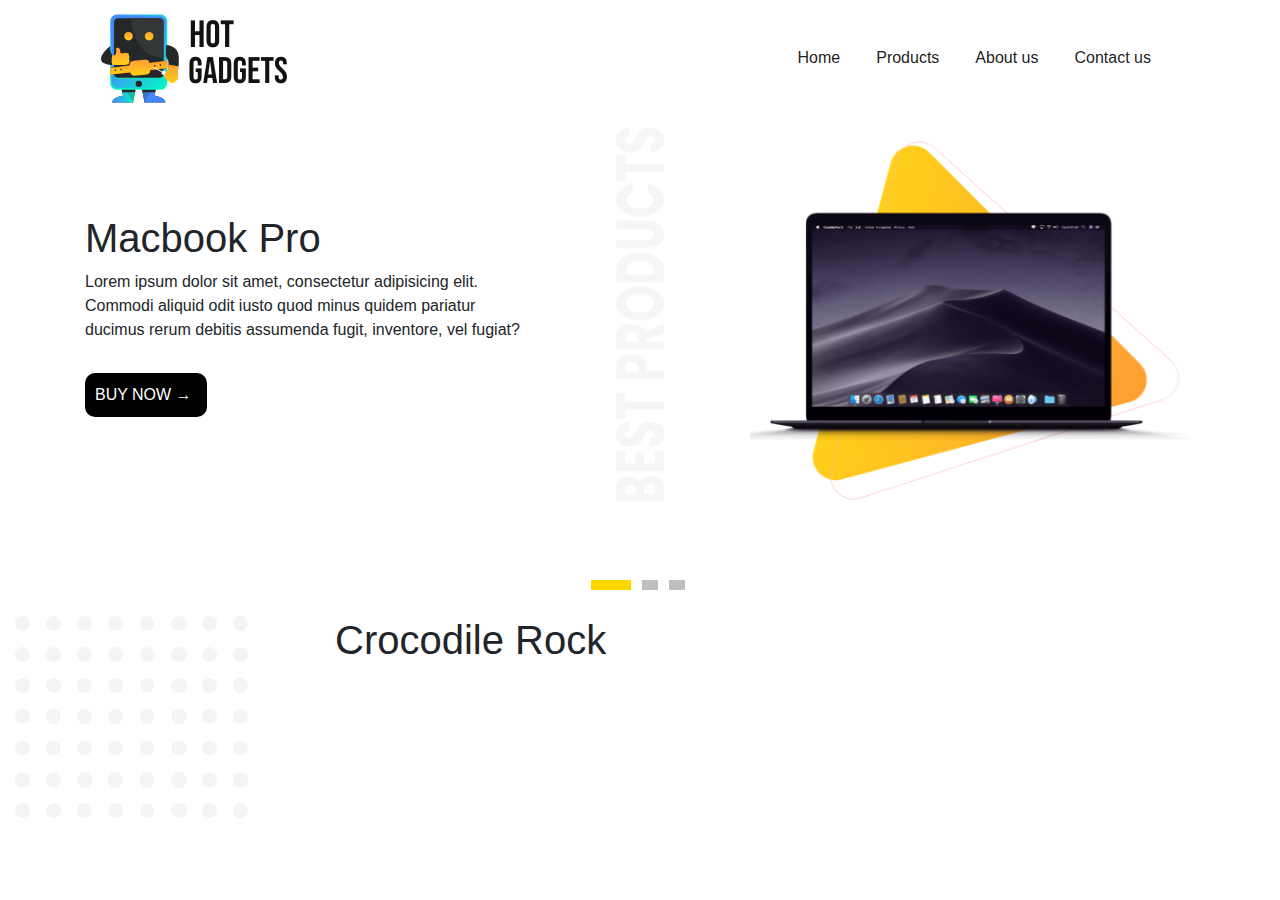
==== index.html @ 66b8ecc5 "commiting jhamela file" ====
<!DOCTYPE html>
<html lang="en">
<head>
    <meta charset="UTF-8">
    <meta name="viewport" content="width=device-width, initial-scale=1.0">
    <title>Gadgets</title>
    <link rel="stylesheet" href="https://stackpath.bootstrapcdn.com/bootstrap/4.4.1/css/bootstrap.min.css" integrity="sha384-Vkoo8x4CGsO3+Hhxv8T/Q5PaXtkKtu6ug5TOeNV6gBiFeWPGFN9MuhOf23Q9Ifjh" crossorigin="anonymous">
    <link rel="stylesheet" href="style.css">
</head>
<body>
     <div class="container">
        <nav class="navbar navbar-expand-lg navbar-light ">
            <a class="navbar-brand" href="#"><img src="images/logo.png" alt=""></a>
            <button class="navbar-toggler" type="button" data-toggle="collapse" data-target="#navbarNav" aria-controls="navbarNav" aria-expanded="false" aria-label="Toggle navigation">
              <span class="navbar-toggler-icon"></span>
            </button>
            <div class="collapse navbar-collapse d-flex flex-row-reverse bd-highlight" id="navbarNav">
              <ul class="navbar-nav">
                <li class="nav-item active">
                  <a class="nav-link" href="#">Home <span class="sr-only">(current)</span></a>
                </li>
                <li class="nav-item">
                  <a class="nav-link active" href="#">Products</a>
                </li>
                <li class="nav-item">
                  <a class="nav-link active" href="#">About us</a>
                </li>
                <li class="nav-item">
                  <a class="nav-link active" href="#">Contact us</a>
                </li>
              </ul>
            </div>
          </nav>
      </div>
    
        <div class="container">
            <div id="carouselExampleIndicators" class="carousel slide" data-ride="carousel">
                <ol class="carousel-indicators">
                  <li data-target="#carouselExampleIndicators" data-slide-to="0" class="active"></li>
                  <li data-target="#carouselExampleIndicators" data-slide-to="1"></li>
                  <li data-target="#carouselExampleIndicators" data-slide-to="2"></li>
                </ol>
                <div class="row banner align-items-center justify-content-center banner">
                    
                    <div class="col-md-5">
                        <h1>Macbook Pro</h1>
                        <p>Lorem ipsum dolor sit amet, consectetur adipisicing elit. Commodi aliquid odit iusto quod minus quidem pariatur ducimus rerum debitis assumenda fugit, inventore, vel fugiat?</p>
                        <button class="buy-now-btn">BUY NOW →</button>
                        
                        
                    </div>
                    <!--  -->
                    <div class="col-md-5 offset-md-2">
                        <div class="carousel-inner">
                            <div class="carousel-item active  align-items-center justify-content-center">
                              <img src="images/product-1.png" class="d-block w-100" alt="...">
                            </div>
                            <div class="carousel-item align-items-center justify-content-center">
                              <img src="images/slider-1.png" class="d-block w-100" alt="...">
                            </div>
                            <div class="carousel-item align-items-center justify-content-center">
                              <img src="images/slider-3.png" class="d-block w-100" alt="...">
                            </div>
                          </div>
                    </div>        
                </div>
          </div>
      </div>
      <div class="bg-pic d-flex align-items-left justify-content-left">
            <div class="col-md-3"><img src="images/groupPoint.png" alt="">
      </div>
                        
      <div class="container">
          <h1>Crocodile Rock</h1>
      </div>
      



      

    <script src="https://code.jquery.com/jquery-3.4.1.slim.min.js" integrity="sha384-J6qa4849blE2+poT4WnyKhv5vZF5SrPo0iEjwBvKU7imGFAV0wwj1yYfoRSJoZ+n" crossorigin="anonymous"></script>
    <script src="https://cdn.jsdelivr.net/npm/popper.js@1.16.0/dist/umd/popper.min.js" integrity="sha384-Q6E9RHvbIyZFJoft+2mJbHaEWldlvI9IOYy5n3zV9zzTtmI3UksdQRVvoxMfooAo" crossorigin="anonymous"></script>
    <script src="https://stackpath.bootstrapcdn.com/bootstrap/4.4.1/js/bootstrap.min.js" integrity="sha384-wfSDF2E50Y2D1uUdj0O3uMBJnjuUD4Ih7YwaYd1iqfktj0Uod8GCExl3Og8ifwB6" crossorigin="anonymous"></script>
</body>
</html>
---- style.css ----
.nav-item{
    padding-right: 20px;
}
.carousel-indicators li{
    background-color: grey;
    width: 16px;
    height: 10px;
    border-radius:6px;
    margin-right: 8px;
    /* width: 48px;
    height: 48px;
    margin: 10px;
    background-color: #ffff99; */
    
}
.carousel{
    height: 500px;
}
.banner{
    background-image: url("images/rsz_1best_products.png");
    background-position: center;
    background-repeat: no-repeat;
    /* height: 550px;
    padding:100px 0px; */
    /* padding: 100px; */
    /* background-origin: padding-box; */

    /* background-size: cover; */
}
.bg-pic{
   /* height: 50px; */
   /* padding-bottom: 50px; */
   margin-bottom: 50px;
   margin-left: 0px;
}
/* .col-md-4 p{
    text-align: justify;
}
.col-md-2{
    width: 50px;
    height: 30px;
    margin-bottom: 300px;
    padding:100px 10px;
} */

.col-md-5{
    width: 200px;
}
.buy-now-btn{
    background-color: black;
    color: white;
    padding: 10px 15px 10px 10px;
    border-radius: 10px;
    border: none;
    margin-top: 15px;
}
.carousel-indicators .active{
    /* width: 48px;
    height: 48px;
    margin: 10px; */
    background-color:gold;
    width: 40px;
    border-radius: 6px;
    opacity: 1;
    cursor: pointer;
}
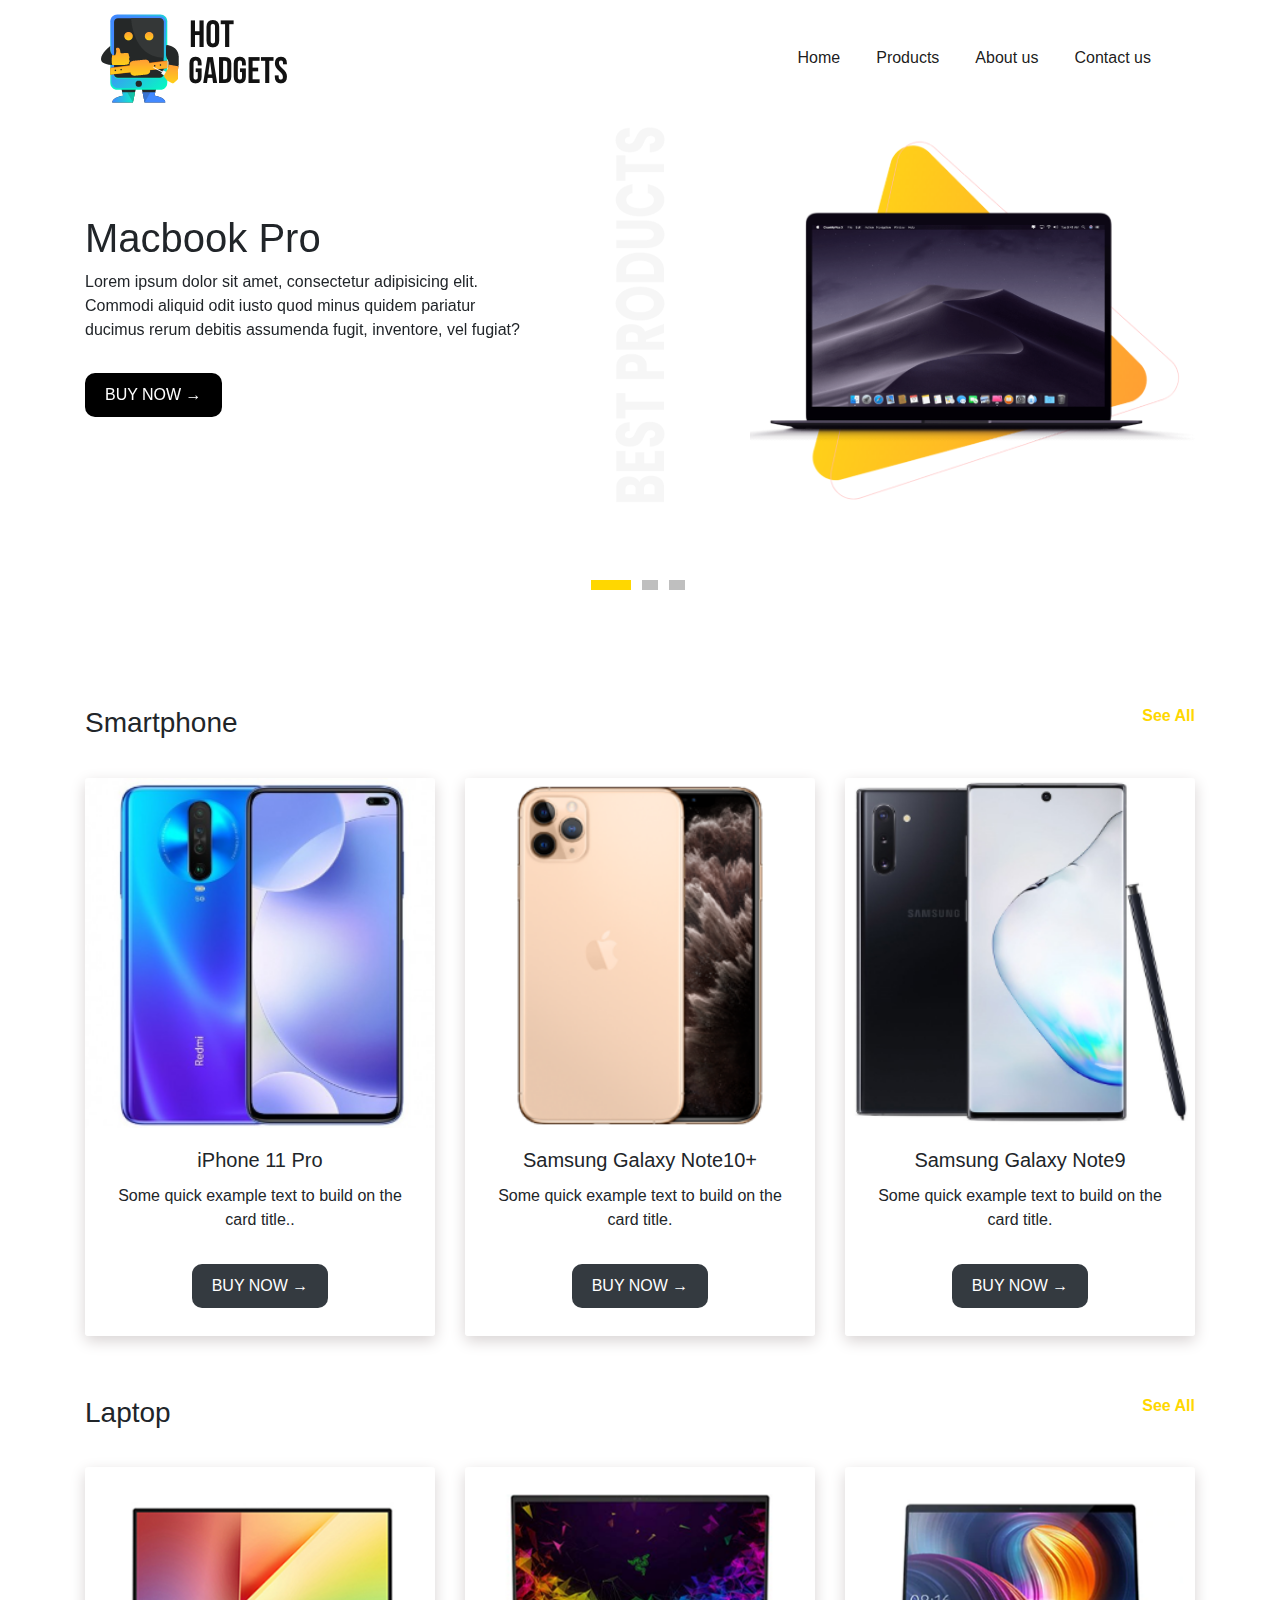
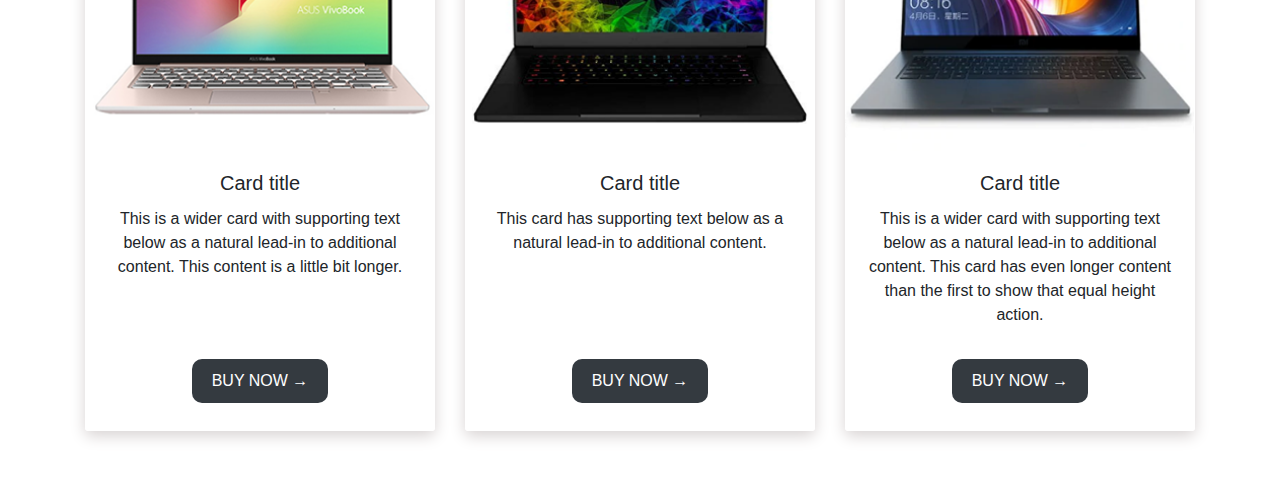
==== commit ec48f7f1: "second commit" ====
--- a/index.html
+++ b/index.html
@@ -8,6 +8,7 @@
     <link rel="stylesheet" href="style.css">
 </head>
 <body>
+    <!-- This is the NavBar -->
      <div class="container">
         <nav class="navbar navbar-expand-lg navbar-light ">
             <a class="navbar-brand" href="#"><img src="images/logo.png" alt=""></a>
@@ -32,7 +33,7 @@
             </div>
           </nav>
       </div>
-    
+    <!--    THIS IS THE CAROUSEL PART      -->
         <div class="container">
             <div id="carouselExampleIndicators" class="carousel slide" data-ride="carousel">
                 <ol class="carousel-indicators">
@@ -40,40 +41,141 @@
                   <li data-target="#carouselExampleIndicators" data-slide-to="1"></li>
                   <li data-target="#carouselExampleIndicators" data-slide-to="2"></li>
                 </ol>
-                <div class="row banner align-items-center justify-content-center banner">
+            <div class="carousel-inner banner">
+                <div class="carousel-item active ">
                     
-                    <div class="col-md-5">
-                        <h1>Macbook Pro</h1>
-                        <p>Lorem ipsum dolor sit amet, consectetur adipisicing elit. Commodi aliquid odit iusto quod minus quidem pariatur ducimus rerum debitis assumenda fugit, inventore, vel fugiat?</p>
-                        <button class="buy-now-btn">BUY NOW →</button>
+                    <div class="row">
                         
+                        <div class="col-md-5 d-flex align-items-center justify-content-center">
+                            <div>
+                                <h1>Macbook Pro</h1>
+                                <p>Lorem ipsum dolor sit amet, consectetur adipisicing elit. Commodi aliquid odit iusto quod minus quidem pariatur ducimus rerum debitis assumenda fugit, inventore, vel fugiat?</p>
+                                <button class="buy-now-btn">BUY NOW →</button>
+                            </div>   
+                       </div>
                         
+                        <div class="col-md-5 offset-md-2 d-flex align-items-center justify-content-center">
+                             <img src="images/product-1.png" class="d-block w-100" alt="...">
+                        </div>
                     </div>
-                    <!--  -->
-                    <div class="col-md-5 offset-md-2">
-                        <div class="carousel-inner">
-                            <div class="carousel-item active  align-items-center justify-content-center">
-                              <img src="images/product-1.png" class="d-block w-100" alt="...">
+                    
+                </div>
+                <div class="carousel-item">
+                    <div class="row">
+                        <div class="col-md-5 d-flex align-items-center justify-content-center">
+                           <div>
+                                <h1>Macbook Pro</h1>
+                                <p>Lorem ipsum dolor sit amet, consectetur adipisicing elit. Commodi aliquid odit iusto quod minus quidem pariatur ducimus rerum debitis assumenda fugit, inventore, vel fugiat?</p>
+                                <button class="buy-now-btn">BUY NOW →</button>
+                           </div>    
+                        </div>
+                        <div class="col-md-5 offset-md-2 d-flex align-items-center justify-content-center">
+                            <img style="width: 500px;" src="images/slider-1.png" class="d-block w-100" alt="...">
+                        </div> 
+                    </div>
+                </div>
+                <div class="carousel-item">
+                    <div class="row">
+                        <div class="col-md-5 d-flex align-items-center justify-content-center">
+                            <div>
+                                <h1>Macbook Pro</h1>
+                                <p>Lorem ipsum dolor sit amet, consectetur adipisicing elit. Commodi aliquid odit iusto quod minus quidem pariatur ducimus rerum debitis assumenda fugit, inventore, vel fugiat?</p>
+                                <button class="buy-now-btn">BUY NOW →</button>
                             </div>
-                            <div class="carousel-item align-items-center justify-content-center">
-                              <img src="images/slider-1.png" class="d-block w-100" alt="...">
-                            </div>
-                            <div class="carousel-item align-items-center justify-content-center">
-                              <img src="images/slider-3.png" class="d-block w-100" alt="...">
-                            </div>
-                          </div>
-                    </div>        
+                        </div>
+                        <div class="col-md-5 offset-md-2 d-flex align-items-center justify-content-center">
+                            <img src="images/slider-3.png" class="d-block w-100" alt="...">
+                        </div> 
+                      </div>
+                    </div>
                 </div>
-          </div>
-      </div>
-      <div class="bg-pic d-flex align-items-left justify-content-left">
-            <div class="col-md-3"><img src="images/groupPoint.png" alt="">
-      </div>
+            </div> 
+        </div>
+                    
+    
+      <!-- THIS IS THE Smartphone Show -->
+      
                         
-      <div class="container">
-          <h1>Crocodile Rock</h1>
+      <div  class="container  d-flex justify-content-between">
+          <h3>Smartphone</h3>
+          <h6 class="mini">See All</h6>
       </div>
       
+      <div class="container">
+        <div class="card-deck">
+            <div class="card">
+              <img class="card-img-top" src="images/phone/phone-1.png" alt="Card image cap">
+              <div class="card-body">
+                <h5 class="card-title">iPhone 11 Pro</h5>
+                <p class="card-text">Some quick example text to build on the card title..</p>
+              </div>
+              <div class="card-footer">
+                <button class="ash-btn">BUY NOW →</button>
+              </div>
+            </div>
+            <div class="card">
+              <img class="card-img-top" src="images/phone/phone-2.png" alt="Card image cap">
+              <div class="card-body">
+                <h5 class="card-title">Samsung Galaxy Note10+</h5>
+                <p class="card-text">Some quick example text to build on the card title.</p>
+              </div>
+              <div class="card-footer">
+                <button class="ash-btn">BUY NOW →</button>
+              </div>
+            </div>
+            <div class="card">
+              <img class="card-img-top" src="images/phone/phone-3.png" alt="Card image cap">
+              <div class="card-body">
+                <h5 class="card-title">Samsung Galaxy Note9</h5>
+                <p class="card-text">Some quick example text to build on the card title.</p>
+              </div>
+              <div class="card-footer">
+                <button class="ash-btn">BUY NOW →</button>
+              </div>
+            </div>
+          </div>
+
+      </div>
+      <!-- This is laptop show -->
+      <div class="container cat d-flex justify-content-between">
+        <h3>Laptop</h3>
+        <h6 class="mini">See All</h6>
+    </div>
+    
+    <div class="container">
+        <div class="card-deck">
+            <div class="card">
+              <img class="card-img-top" src="images/laptop/product-1.png" alt="Card image cap">
+              <div class="card-body">
+                <h5 class="card-title">Card title</h5>
+                <p class="card-text">This is a wider card with supporting text below as a natural lead-in to additional content. This content is a little bit longer.</p>
+              </div>
+              <div class="card-footer">
+                <button class="ash-btn">BUY NOW →</button>
+              </div>
+            </div>
+            <div class="card">
+              <img class="card-img-top" src="images/laptop/product-2.png" alt="Card image cap">
+              <div class="card-body">
+                <h5 class="card-title">Card title</h5>
+                <p class="card-text">This card has supporting text below as a natural lead-in to additional content.</p>
+              </div>
+              <div class="card-footer">
+                <button class="ash-btn">BUY NOW →</button>
+              </div>
+            </div>
+            <div class="card">
+              <img class="card-img-top" src="images/laptop/product-3.png" alt="Card image cap">
+              <div class="card-body">
+                <h5 class="card-title">Card title</h5>
+                <p class="card-text">This is a wider card with supporting text below as a natural lead-in to additional content. This card has even longer content than the first to show that equal height action.</p>
+              </div>
+              <div class="card-footer">
+                <button class="ash-btn">BUY NOW →</button>
+              </div>
+            </div>
+          </div>
+    </div>
 
 
 
--- a/style.css
+++ b/style.css
@@ -7,60 +7,62 @@
     height: 10px;
     border-radius:6px;
     margin-right: 8px;
-    /* width: 48px;
-    height: 48px;
-    margin: 10px;
-    background-color: #ffff99; */
     
 }
 .carousel{
     height: 500px;
+    margin: 0px;
 }
+
 .banner{
     background-image: url("images/rsz_1best_products.png");
     background-position: center;
     background-repeat: no-repeat;
-    /* height: 550px;
-    padding:100px 0px; */
-    /* padding: 100px; */
-    /* background-origin: padding-box; */
-
-    /* background-size: cover; */
-}
-.bg-pic{
-   /* height: 50px; */
-   /* padding-bottom: 50px; */
-   margin-bottom: 50px;
-   margin-left: 0px;
-}
-/* .col-md-4 p{
-    text-align: justify;
-}
-.col-md-2{
-    width: 50px;
-    height: 30px;
-    margin-bottom: 300px;
-    padding:100px 10px;
-} */
-
-.col-md-5{
-    width: 200px;
+    
 }
 .buy-now-btn{
-    background-color: black;
+    background-color:black;
     color: white;
-    padding: 10px 15px 10px 10px;
+    padding: 10px 20px;
     border-radius: 10px;
     border: none;
     margin-top: 15px;
 }
+.ash-btn{
+    background-color:#343a40;
+    color: white;
+    padding: 10px 20px;
+    border-radius: 10px;
+    border: none;
+    margin-top: 0px;
+    margin-bottom: 16px;
+}
+.card-footer{
+    background-color: white;
+    border-top: none;
+}
 .carousel-indicators .active{
-    /* width: 48px;
-    height: 48px;
-    margin: 10px; */
     background-color:gold;
     width: 40px;
     border-radius: 6px;
     opacity: 1;
     cursor: pointer;
+}
+.mini{
+    color: gold;
+    font-weight: 900;
+}
+.card{
+    border: none;
+    text-align: center;
+    box-shadow: 0px 5px 15px rgb(216, 211, 211);
+    flex: 1 0 0%;
+   
+}
+.card-deck{
+    margin-bottom: 60px;
+    margin-top: 30px;
+}
+#carouselExampleIndicators{
+    margin-bottom: 90px;
 }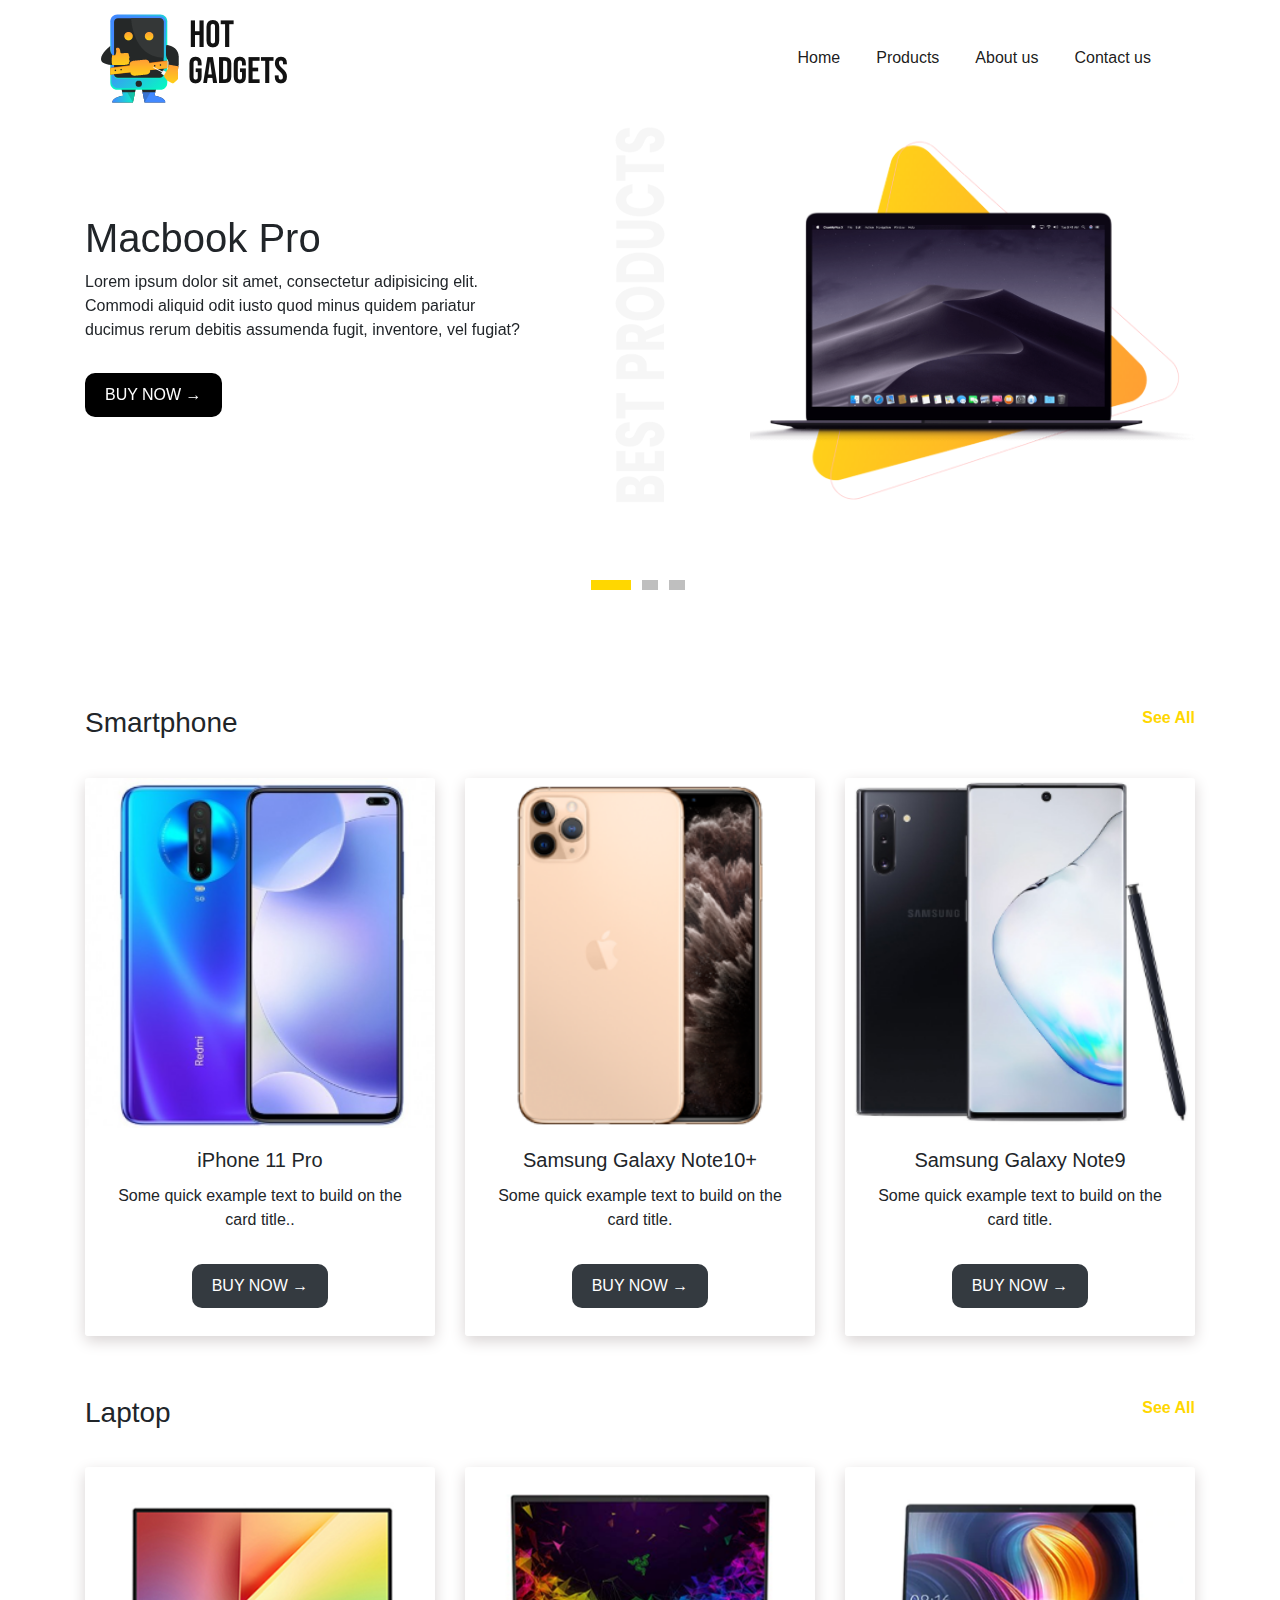
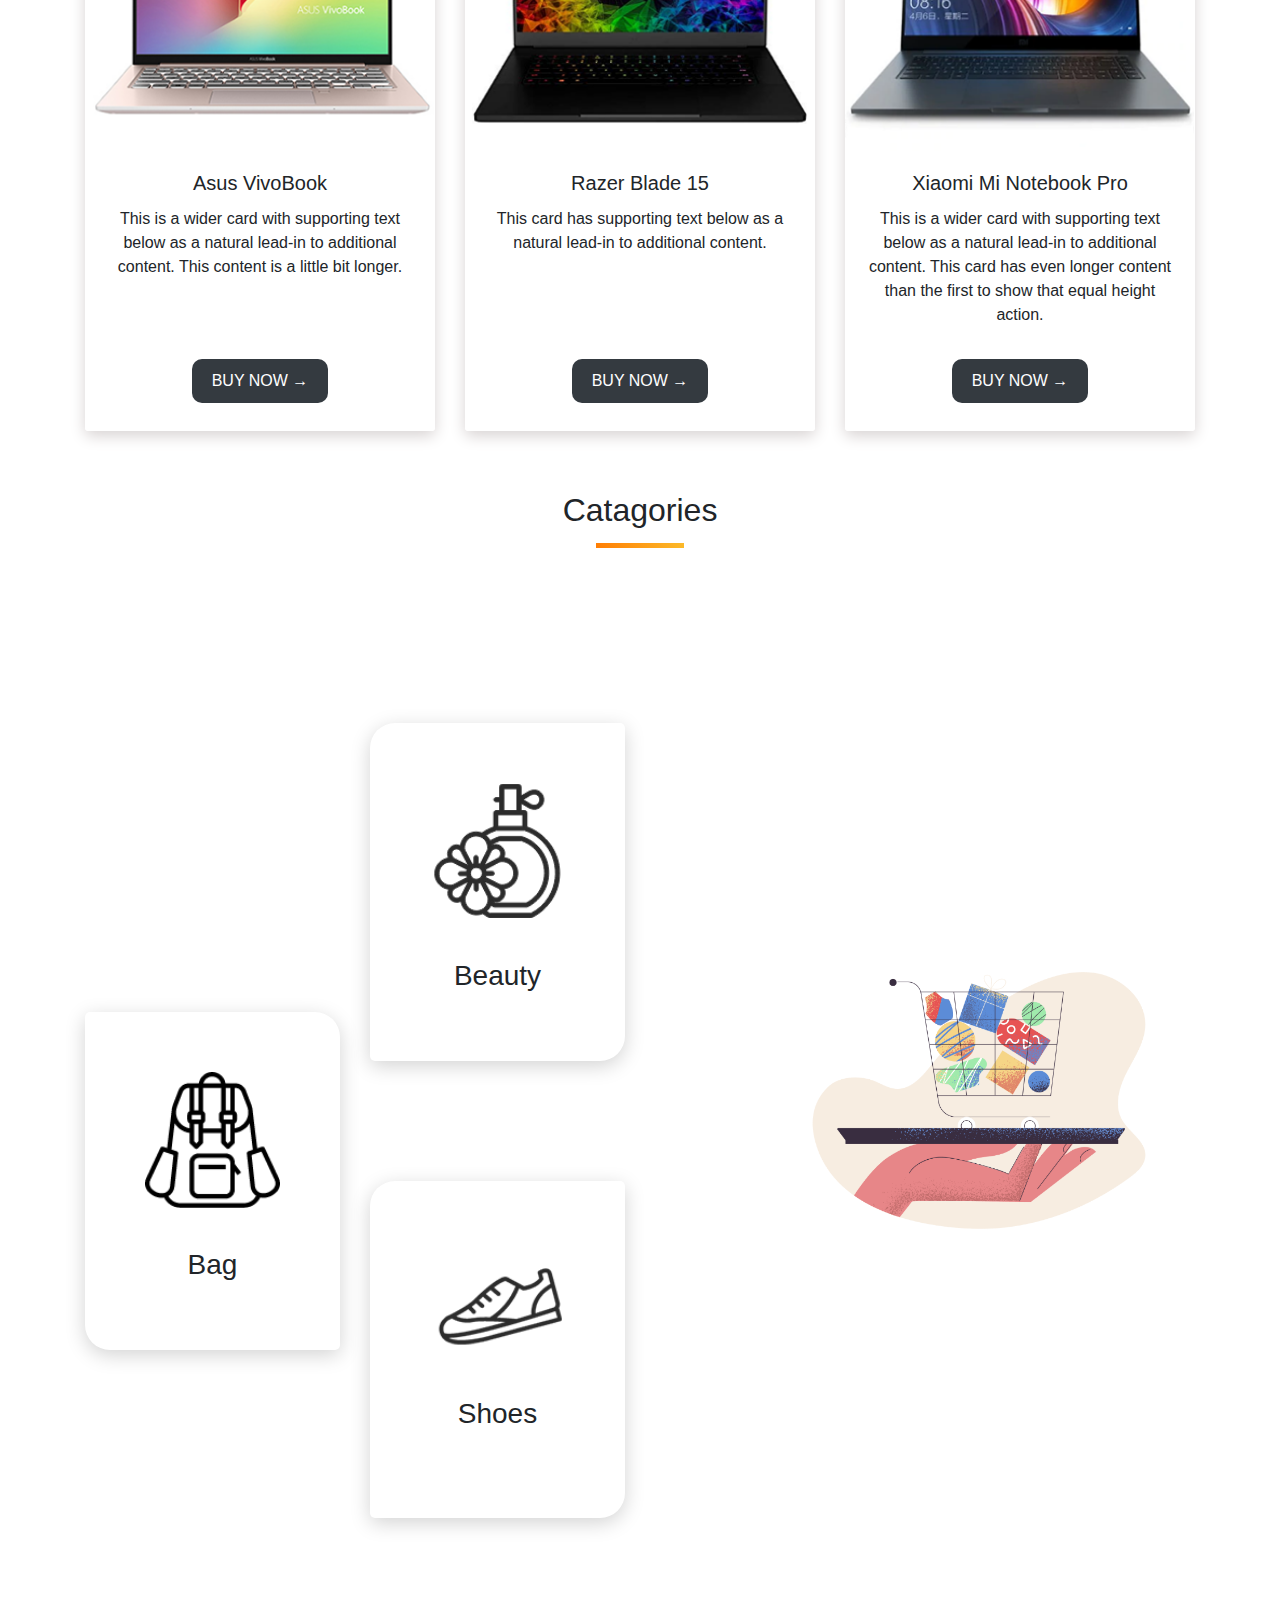
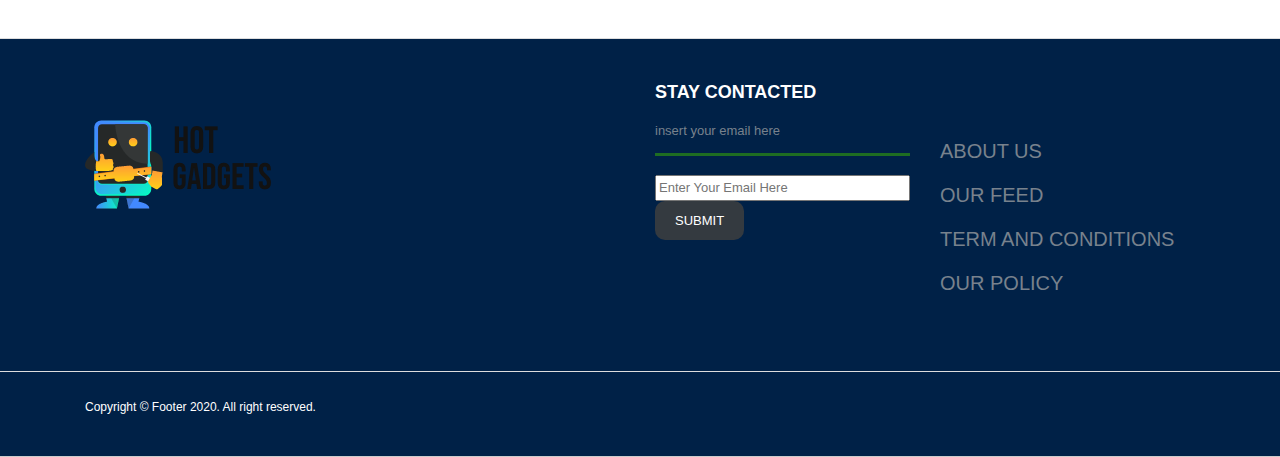
==== commit e1338a88: "final commit" ====
--- a/index.html
+++ b/index.html
@@ -96,9 +96,9 @@
       <!-- THIS IS THE Smartphone Show -->
       
                         
-      <div  class="container  d-flex justify-content-between">
+      <div  class="container cat d-flex justify-content-between">
           <h3>Smartphone</h3>
-          <h6 class="mini">See All</h6>
+           <a class="mini" href="#">See All</a>
       </div>
       
       <div class="container">
@@ -120,7 +120,7 @@
                 <p class="card-text">Some quick example text to build on the card title.</p>
               </div>
               <div class="card-footer">
-                <button class="ash-btn">BUY NOW →</button>
+                <button href="#" class="ash-btn">BUY NOW →</button>
               </div>
             </div>
             <div class="card">
@@ -139,7 +139,8 @@
       <!-- This is laptop show -->
       <div class="container cat d-flex justify-content-between">
         <h3>Laptop</h3>
-        <h6 class="mini">See All</h6>
+        <a href="#" class="mini" >See All </a>
+        
     </div>
     
     <div class="container">
@@ -147,7 +148,7 @@
             <div class="card">
               <img class="card-img-top" src="images/laptop/product-1.png" alt="Card image cap">
               <div class="card-body">
-                <h5 class="card-title">Card title</h5>
+                <h5 class="card-title">Asus VivoBook</h5>
                 <p class="card-text">This is a wider card with supporting text below as a natural lead-in to additional content. This content is a little bit longer.</p>
               </div>
               <div class="card-footer">
@@ -157,7 +158,7 @@
             <div class="card">
               <img class="card-img-top" src="images/laptop/product-2.png" alt="Card image cap">
               <div class="card-body">
-                <h5 class="card-title">Card title</h5>
+                <h5 class="card-title">Razer Blade 15</h5>
                 <p class="card-text">This card has supporting text below as a natural lead-in to additional content.</p>
               </div>
               <div class="card-footer">
@@ -167,16 +168,93 @@
             <div class="card">
               <img class="card-img-top" src="images/laptop/product-3.png" alt="Card image cap">
               <div class="card-body">
-                <h5 class="card-title">Card title</h5>
+                <h5 class="card-title">Xiaomi Mi Notebook Pro</h5>
                 <p class="card-text">This is a wider card with supporting text below as a natural lead-in to additional content. This card has even longer content than the first to show that equal height action.</p>
               </div>
               <div class="card-footer">
                 <button class="ash-btn">BUY NOW →</button>
               </div>
             </div>
+          </div>
+
+          <div class="container cat-border d-flex justify-content-center">
+              <h2>Catagories</h2>
           </div>
     </div>
 
+    <div class="container">
+        <div class="row d-flex align-items-center">
+            <div class="col-md-3 col-sm-12 ">
+                <div class="card w-100  catagory-bag" style="width: 18rem;">
+                    <img class="card-img-top" src="images/Categories/bag.png" alt="Card image cap">
+                    <div class="card-body"> </div>
+                    <h3>Bag</h3>
+                  </div>
+            </div>
+            <div class="col-md-3 col-sm-12 ">
+                <div class="card w-100 category-shoe-beauty" style="width: 18rem;">
+                    <img class="card-img-top" src="images/Categories/perfume.png" alt="Card image cap">
+                    <div class="card-body"></div>
+                    <h3>Beauty</h3>
+                  </div>
+                  <div class="card w-100 category-shoe-beauty" style="width: 18rem;">
+                    <img class="card-img-top" src="images/Categories/shoe.png" alt="Card image cap">
+                    <div class="card-body">
+                        <h3>Shoes</h3>
+                    </div>
+                  </div>  
+            </div>
+            <div class="col-md-5 offset-md-1 ">
+                <div class="card w-100" style="width: 18rem; border: none; box-shadow: none; ">
+                    <img class="card-img-top" src="images/Categories/pale-order.png" alt="Card image cap">
+                    <div class="card-body">
+                    
+                    </div>
+                  </div>
+            </div>
+        </div>
+    </div>
+
+    <footer>
+        <div class="footer" id="footer">
+            <div class="container">
+                <div class="row">
+                    <div class="col-lg-6 col-md-6 col-sm-6 col-xs-6">
+                        <img src="images/logo.png" alt="" class="logo">
+                    </div>
+                    <div class="col-lg-3 col-sm-2 col-xs-3">
+                        <h3> Stay Contacted </h3>
+                        <ul>
+                            <li><a class="email"href="#"> insert your email here </a></li>
+                            <br/>
+                            <li> <input class="mail w-100" type="text" placeholder="Enter Your Email Here"> </li>
+                            <li> <button class="ash-btn">SUBMIT</button> </li>
+                        </ul>
+                    </div>
+                    <div class="col-lg-3 col-sm-2 col-xs-3">
+                        <ul>
+                            <li> <h5> <a href="#" style="margin-top: 5em"> ABOUT US</a> <h5></li>
+                            <li> <h5><a href="#"> OUR FEED </a> <h5></li>
+                            <li> <h5><a href="#"> TERM AND CONDITIONS </a> <h5></li>
+                            <li> <h5><a href="#"> OUR POLICY </a> <h5></li>
+                        </ul>
+                    </div>
+                   
+                <!--/.row--> 
+            </div>
+            <!--/.container--> 
+        </div>
+        <!--/.footer-->
+                              
+        <div class="footer-bottom">
+            <div class="container">
+                <p class="pull-left copyright"> Copyright © Footer 2020. All right reserved. </p>
+           
+            </div>
+        </div>
+        <!--/.footer-bottom--> 
+    
+    </footer>
 
 
       
--- a/style.css
+++ b/style.css
@@ -37,6 +37,7 @@
     margin-top: 0px;
     margin-bottom: 16px;
 }
+
 .card-footer{
     background-color: white;
     border-top: none;
@@ -51,6 +52,10 @@
 .mini{
     color: gold;
     font-weight: 900;
+    
+}
+.cat a:hover{  
+    color: gold;
 }
 .card{
     border: none;
@@ -65,4 +70,152 @@
 }
 #carouselExampleIndicators{
     margin-bottom: 90px;
-}+}
+.cat a {
+    text-decoration: none;
+}
+.cat-border{
+    border-style: solid;
+    border-width: 0 0 5px 0;
+    padding-bottom: 5px;
+    margin-bottom: 20px;
+    width: 8%;
+    margin: auto;
+    border-image: linear-gradient(45deg, rgb(255, 125, 3), rgb(250,224,66)) 1;
+    margin-bottom: 5%;
+}
+
+.catagory-bag{
+    border-top-left-radius: 5px;
+    border-top-right-radius: 25px;
+    border-bottom-left-radius: 25px;
+    border-bottom-right-radius: 5px;
+
+    padding: 60px;
+    margin-top: 120px;
+    box-shadow: 0px 5px 20px lightgrey;
+    /* margin-bottom: 120px;
+    margin-top: 120px; */
+}
+
+.category-shoe-beauty {
+    
+    margin-bottom: 120px;
+    margin-top: 120px;
+    
+    border-top-left-radius: 25px;
+    border-top-right-radius: 5px;
+    border-bottom-left-radius: 5px;
+    border-bottom-right-radius: 25px;
+    box-shadow: 0px 5px 20px lightgrey;
+    padding: 60px;
+    height: 80%;
+}
+.full {
+    width: 100%;    
+}
+.gap {
+	height: 30px;
+	width: 100%;
+	clear: both;
+	display: block;
+}
+.footer {
+	background: #002147;
+	height: auto;
+	padding-bottom: 30px;
+	position: relative;
+	width: 100%;
+	border-bottom: 1px solid #CCCCCC;
+	border-top: 1px solid #DDDDDD;
+}
+.footer p {
+	margin: 0;
+}
+.footer img {
+	max-width: 100%;
+}
+.footer h3 {
+	color: white;
+	font-size: 18px;
+	font-weight: 600;
+	line-height: 27px;
+	padding: 40px 0 0px;
+	text-transform: uppercase;
+  margin-bottom: 15px;
+}
+
+.footer h4 {
+	color: white;
+	font-size: 2em;
+	font-weight: 600;
+	line-height: 38px;
+	padding: 40px 0 10px;
+	font-family: cursive;
+  font-weight: lighter
+}
+
+.footer ul {
+	font-size: 13px;
+	list-style-type: none;
+	margin-left: 0;
+	padding-left: 0;
+	margin-top: 0px;
+	color: #7F8C8D;
+  padding: 0 0 8px 0;
+}
+
+.email{
+  border-bottom: 3px solid rgb(30, 109, 34);
+}
+.footer ul li a {
+	padding: 0 0 12px 0;
+	display: block;
+}
+.footer a {
+	color: white;
+  font-weight: lighter;
+}
+
+.footer p {
+	color: white;
+  font-weight: lighter;
+  /* font-size:  */
+}
+
+.footer a:hover {
+	text-decoration:none;
+  font-weight: bold;
+}
+.supportLi h4 {
+	font-size: 20px;
+	font-weight: lighter;
+	line-height: normal;
+	margin-bottom: 0 !important;
+	padding-bottom: 0;
+}
+
+.bg-gray {
+	background-image: -moz-linear-gradient(center bottom, #BBBBBB 0%, #F0F0F0 100%);
+	box-shadow: 0 1px 0 #B4B3B3;
+}
+
+
+.footer a {
+	color: #78828D
+}
+
+.footer-bottom {
+  margin-top: 2em;
+	border-top: 1px solid #DDDDDD;
+	padding-top: 20px;
+	padding-bottom: 10px;
+}
+.footer-bottom p.pull-left {
+	padding-top: 6px;
+  font-size: 0.75em
+}
+.logo{
+    margin-top: 80px;
+}
+
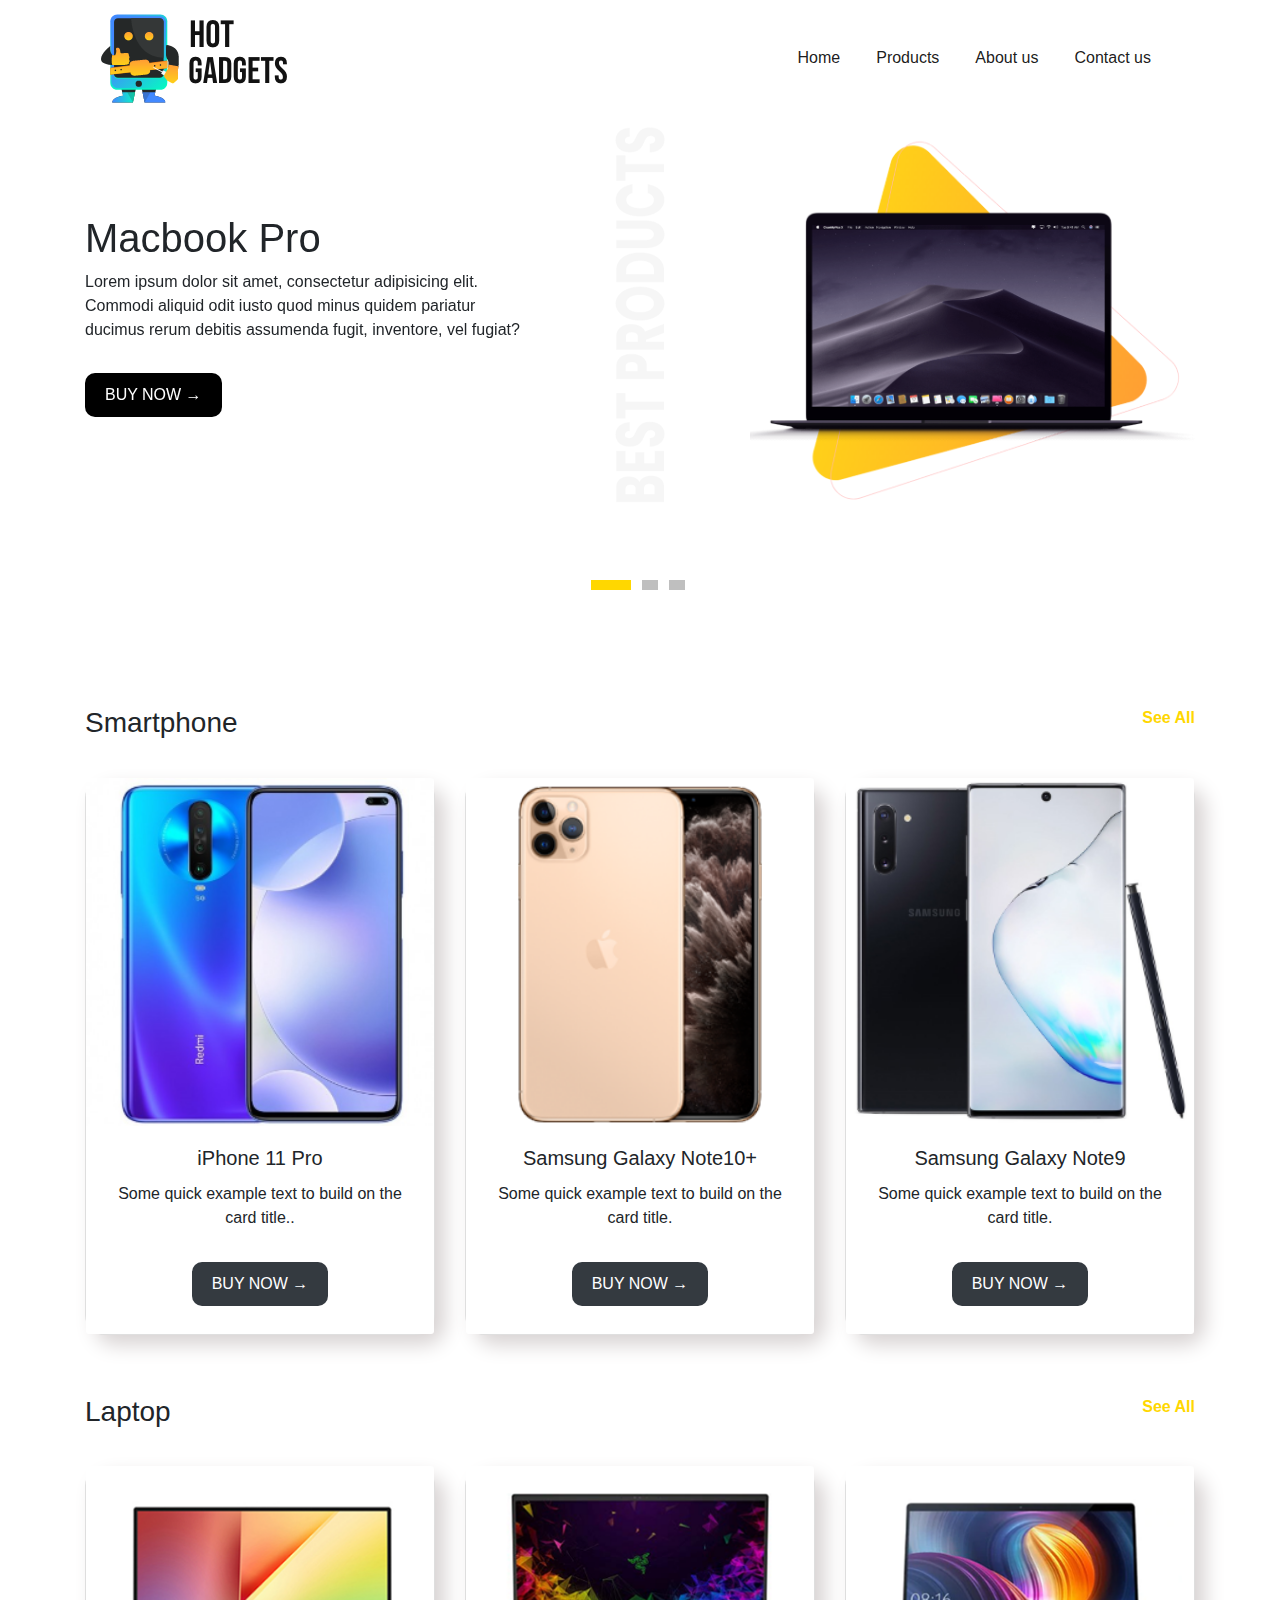
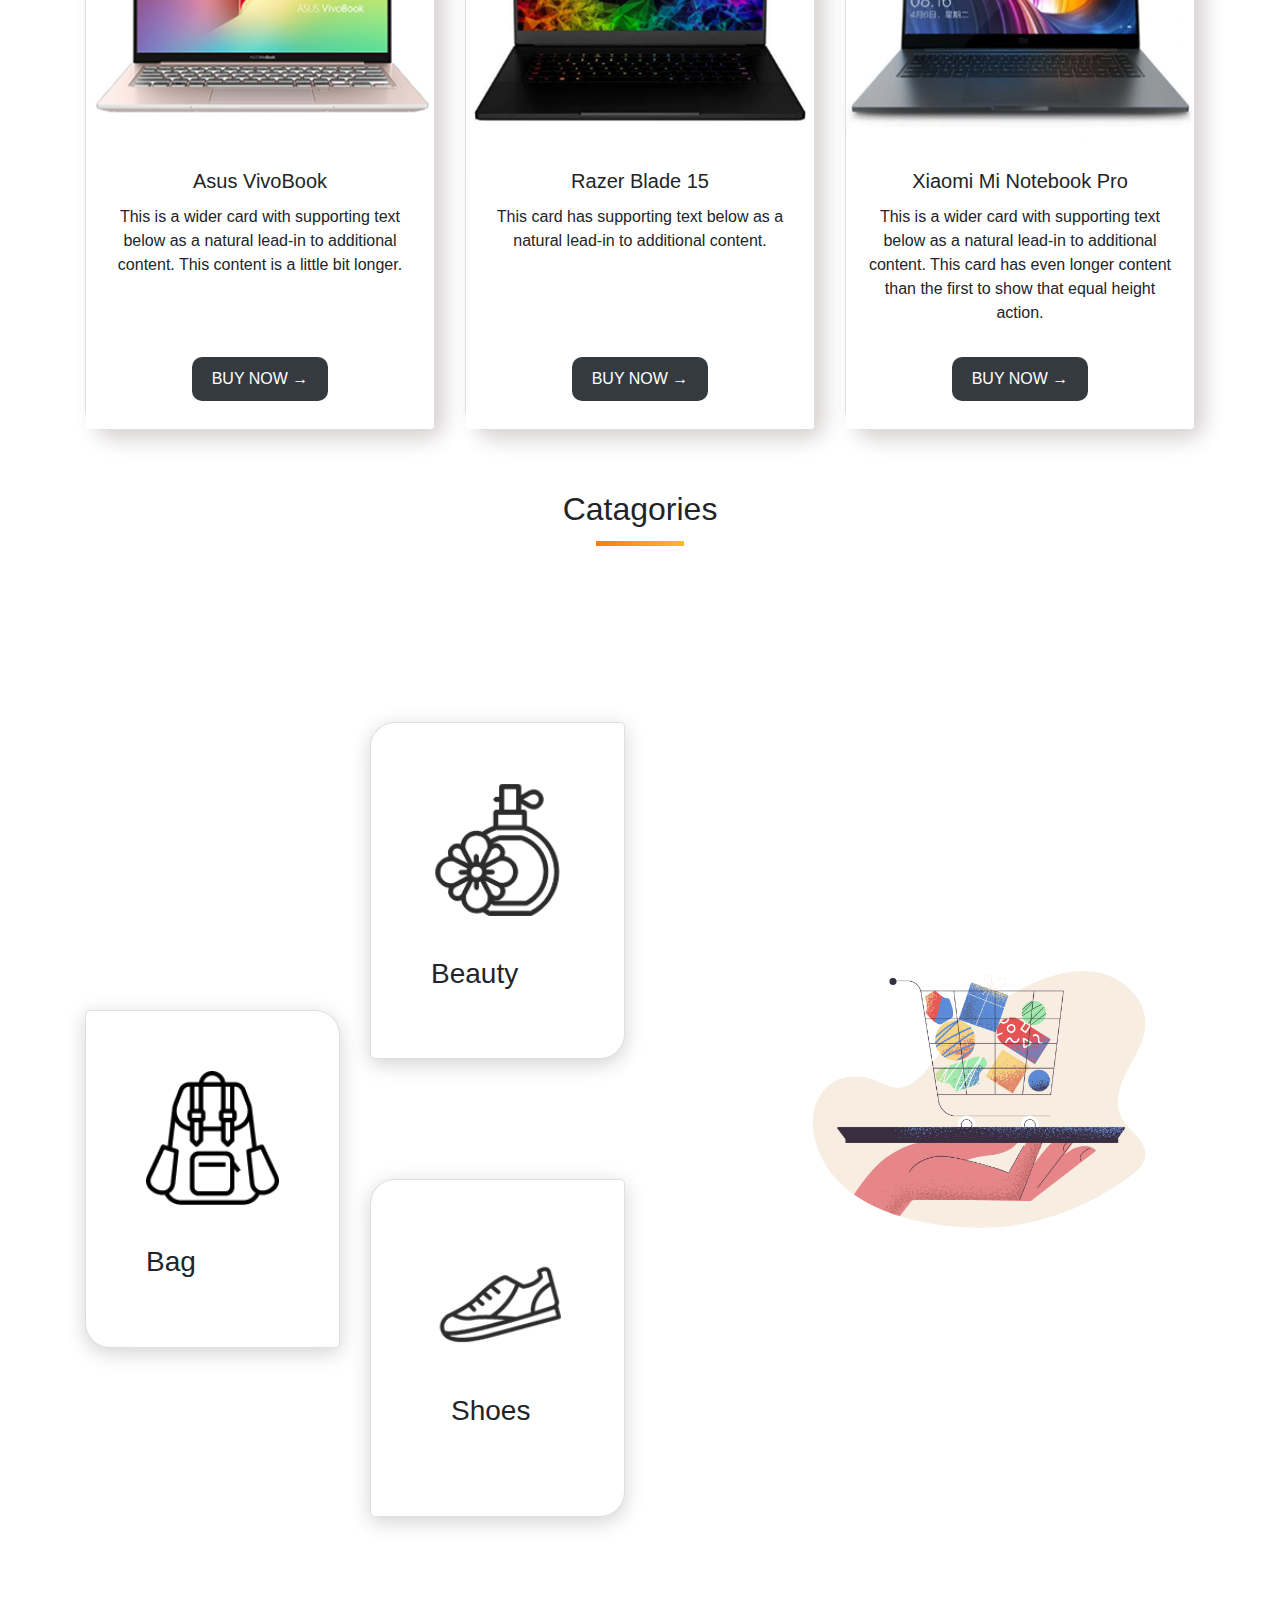
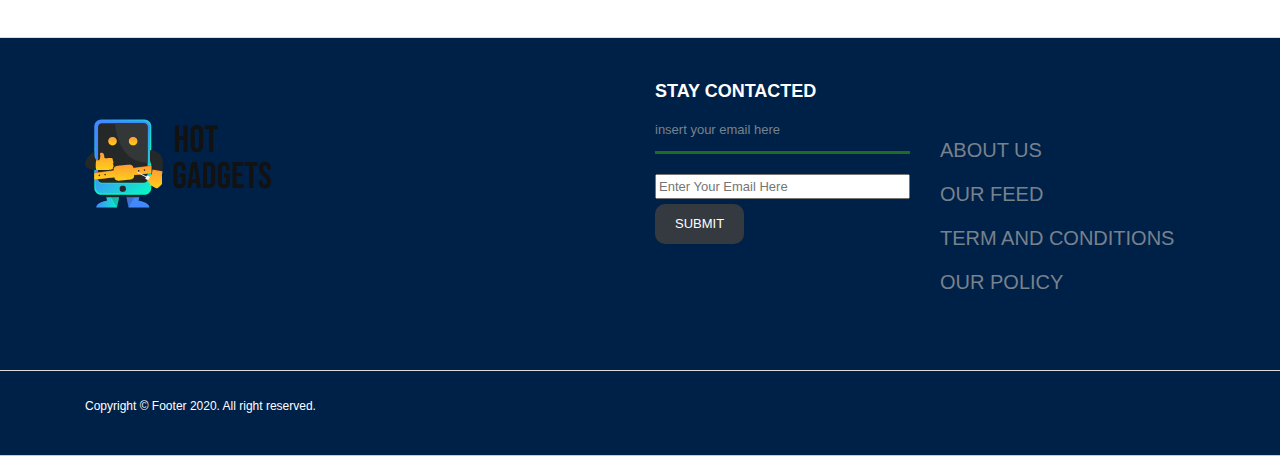
==== commit d1bc5c3e: "the final commit" ====
--- a/index.html
+++ b/index.html
@@ -228,7 +228,7 @@
                             <li><a class="email"href="#"> insert your email here </a></li>
                             <br/>
                             <li> <input class="mail w-100" type="text" placeholder="Enter Your Email Here"> </li>
-                            <li> <button class="ash-btn">SUBMIT</button> </li>
+                            <li> <button class="ash-btn" style="margin-top: 5px;">SUBMIT</button> </li>
                         </ul>
                     </div>
                     <div class="col-lg-3 col-sm-2 col-xs-3">
--- a/style.css
+++ b/style.css
@@ -56,13 +56,6 @@
 }
 .cat a:hover{  
     color: gold;
-}
-.card{
-    border: none;
-    text-align: center;
-    box-shadow: 0px 5px 15px rgb(216, 211, 211);
-    flex: 1 0 0%;
-   
 }
 .card-deck{
     margin-bottom: 60px;
@@ -219,3 +212,10 @@
     margin-top: 80px;
 }
 
+.card-deck .card {
+    background-color: white;
+    border-top: none;
+    border-radius: 20px;
+    box-shadow: 10px 10px 20px rgb(216, 211, 211);
+    text-align: center;
+}